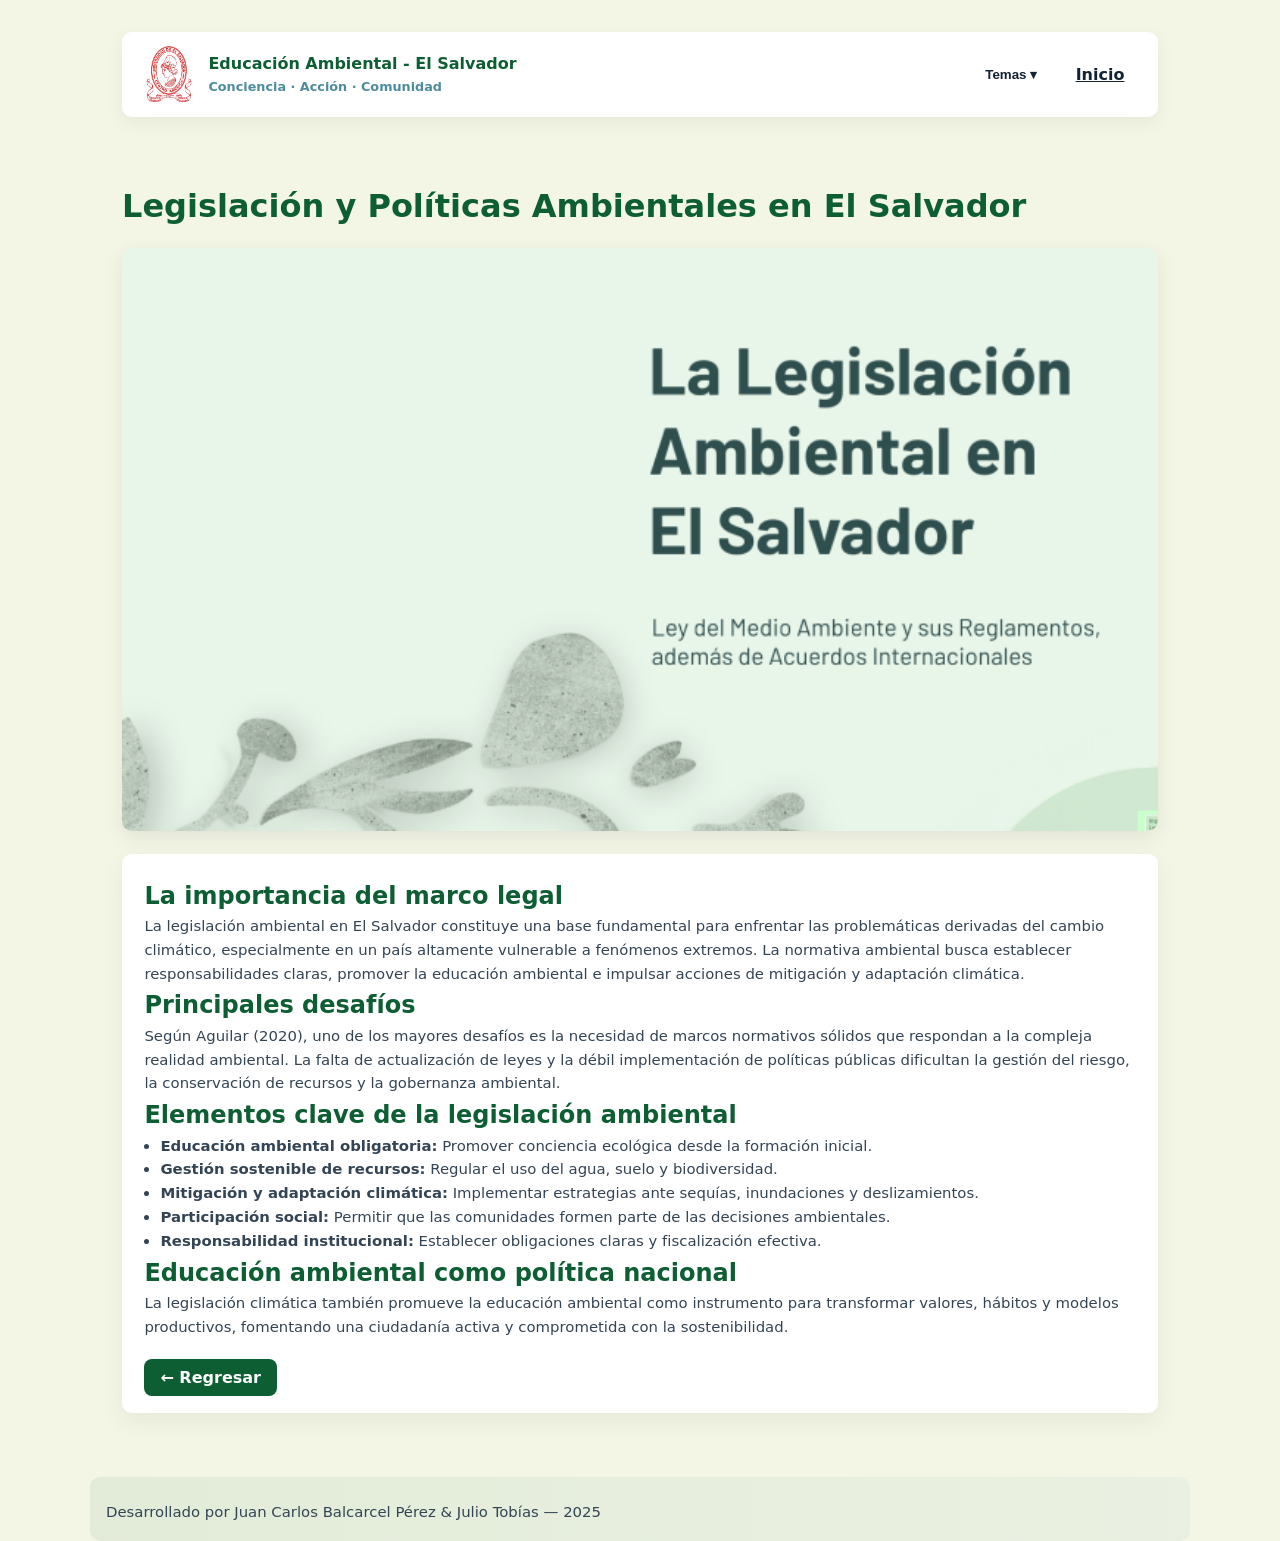
==== SITE BP2201/legislacion.html @ e00bef88 "Add files via upload" ====
<!doctype html>
<html lang="es">
<head>
<meta charset="utf-8">
<meta name="viewport" content="width=device-width,initial-scale=1">
<title>Legislación Ambiental en El Salvador</title>

<style>
:root{
  --primary:#0E5E34;
  --accent:#A3D977;
  --bg:#F3F6E5;
  --muted:#4D8C9E;
  --maxw:1100px;
}
*{box-sizing:border-box;margin:0;padding:0}
body{
  font-family:Inter, system-ui, Arial;
  background:var(--bg);
  color:#153;
  line-height:1.6;
}

.container{
  max-width:var(--maxw);
  margin:0 auto;
  padding:2rem;
}
.card{
  background:white;
  padding:1.4rem;
  border-radius:10px;
  box-shadow:0 8px 24px rgba(0,0,0,.06);
}
.small{font-size:.93rem;color:#345}

.header{
  background:white;
  border-radius:10px;
  padding:.9rem 1.2rem;
  display:flex;
  justify-content:space-between;
  align-items:center;
  gap:1rem;
  box-shadow:0 6px 18px rgba(0,0,0,.06);
}
.logo{
  display:flex;
  align-items:center;
  gap:.7rem;
  text-decoration:none;
  color:var(--primary);
}
.logo img{
  width:56px;
  height:56px;
  border-radius:8px;
}
.site-title{font-weight:700;font-size:1rem}
.site-sub{font-size:.8rem;color:var(--muted);font-weight:600}

.nav{
  display:flex;
  gap:.6rem;
  align-items:center;
}
.nav-btn{
  background:transparent;
  border:none;
  padding:.6rem .9rem;
  border-radius:8px;
  cursor:pointer;
  font-weight:600;
  color:#123;
}
.nav-btn:hover{
  background:rgba(14,94,52,0.06);
}

.mega{position:relative}
.mega-panel{
  position:absolute;
  left:0;
  top:110%;
  background:white;
  padding:1rem;
  border-radius:10px;
  display:grid;
  grid-template-columns:repeat(3,1fr);
  gap:.6rem;
  min-width:520px;
  z-index:999;
  box-shadow:0 12px 30px rgba(0,0,0,.15);
}
.mega-link{
  display:block;
  padding:.5rem .6rem;
  border-radius:8px;
  text-decoration:none;
  font-weight:600;
  color:#123;
}
.mega-link:hover{
  background:linear-gradient(90deg, rgba(163,217,119,.18), rgba(77,140,158,.1));
}

h1,h2{color:var(--primary)}

.hero-img{
  width:100%;
  margin:1rem 0;
  border-radius:10px;
  box-shadow:0 6px 20px rgba(0,0,0,.08);
}

.btn-back{
  background:var(--primary);
  color:white;
  padding:.55rem 1rem;
  border-radius:8px;
  text-decoration:none;
  font-weight:600;
}
.btn-back:hover{opacity:.9}

.footer{
  margin-top:2rem;
  padding:1rem;
  border-radius:10px;
  background:linear-gradient(90deg, rgba(14,94,52,.07), rgba(77,140,158,.05));
}
.footer .small{margin-top:.5rem}

@media(max-width:900px){
  .mega-panel{
    grid-template-columns:repeat(2,1fr);
    min-width:300px;
  }
}
</style>
</head>

<body>

<!-- HEADER -->
<header class="container">
  <div class="header">

    <a class="logo" href="index.html">
      <img src="LogoUes.png">
      <div>
        <div class="site-title">Educación Ambiental - El Salvador</div>
        <div class="site-sub">Conciencia · Acción · Comunidad</div>
      </div>
    </a>

    <nav class="nav">
      <div class="mega">
        <button class="nav-btn" id="megaBtn">Temas ▾</button>

        <div class="mega-panel" id="megaPanel" style="display:none">

          <a class="mega-link" href="index.html">Inicio</a>
          <a class="mega-link" href="concepto.html">Educación Ambiental</a>
          <a class="mega-link" href="problematica.html">Problemáticas</a>
          <a class="mega-link" href="importancia.html">Importancia</a>
          <a class="mega-link" href="legislacion.html">Legislación</a>
          <a class="mega-link" href="rol_docente.html">Rol del Docente</a>
          <a class="mega-link" href="estrategias.html">Estrategias</a>
          <a class="mega-link" href="participacion.html">Participación Comunitaria</a>
          <a class="mega-link" href="cambio_climatico.html">Cambio Climático</a>
          <a class="mega-link" href="tic.html">TIC</a>
          <a class="mega-link" href="sostenibilidad.html">ODS</a>
          <a class="mega-link" href="marco_teorico.html">Marco Teórico</a>
          <a class="mega-link" href="referencias.html">Referencias</a>

        </div>
      </div>

      <a class="nav-btn" href="index.html">Inicio</a>
    </nav>

  </div>
</header>

<!-- CONTENIDO -->
<main class="container">

  <h1>Legislación y Políticas Ambientales en El Salvador</h1>

  <img src="img6.png" class="hero-img">

  <div class="card">

    <h2>La importancia del marco legal</h2>
    <p class="small">
      La legislación ambiental en El Salvador constituye una base fundamental
      para enfrentar las problemáticas derivadas del cambio climático,
      especialmente en un país altamente vulnerable a fenómenos extremos.
      La normativa ambiental busca establecer responsabilidades claras,
      promover la educación ambiental e impulsar acciones de mitigación
      y adaptación climática.
    </p>

    <h2>Principales desafíos</h2>
    <p class="small">
      Según Aguilar (2020), uno de los mayores desafíos es la necesidad de
      marcos normativos sólidos que respondan a la compleja realidad ambiental.
      La falta de actualización de leyes y la débil implementación de políticas
      públicas dificultan la gestión del riesgo, la conservación de recursos y
      la gobernanza ambiental.
    </p>

    <h2>Elementos clave de la legislación ambiental</h2>

    <ul class="small" style="margin-left:1rem">
      <li><strong>Educación ambiental obligatoria:</strong> Promover conciencia ecológica desde la formación inicial.</li>
      <li><strong>Gestión sostenible de recursos:</strong> Regular el uso del agua, suelo y biodiversidad.</li>
      <li><strong>Mitigación y adaptación climática:</strong> Implementar estrategias ante sequías, inundaciones y deslizamientos.</li>
      <li><strong>Participación social:</strong> Permitir que las comunidades formen parte de las decisiones ambientales.</li>
      <li><strong>Responsabilidad institucional:</strong> Establecer obligaciones claras y fiscalización efectiva.</li>
    </ul>

    <h2>Educación ambiental como política nacional</h2>
    <p class="small">
      La legislación climática también promueve la educación ambiental como
      instrumento para transformar valores, hábitos y modelos productivos,
      fomentando una ciudadanía activa y comprometida con la sostenibilidad.
    </p>

    <br>
    <a href="index.html" class="btn-back">← Regresar</a>

  </div>

</main>

<!-- FOOTER -->
<footer class="container footer">
  <div class="small">
    Desarrollado por Juan Carlos Balcarcel Pérez & Julio Tobías — 2025
  </div>
</footer>


<script>
// Mega menu toggle
document.getElementById('megaBtn').addEventListener('click',()=>{
  const p=document.getElementById('megaPanel');
  p.style.display=p.style.display==='none'?'grid':'none';
});
document.addEventListener('click',e=>{
  const b=document.getElementById('megaBtn');
  const p=document.getElementById('megaPanel');
  if(!b.contains(e.target)&&!p.contains(e.target)){
    p.style.display='none';
  }
});
</script>

</body>
</html>
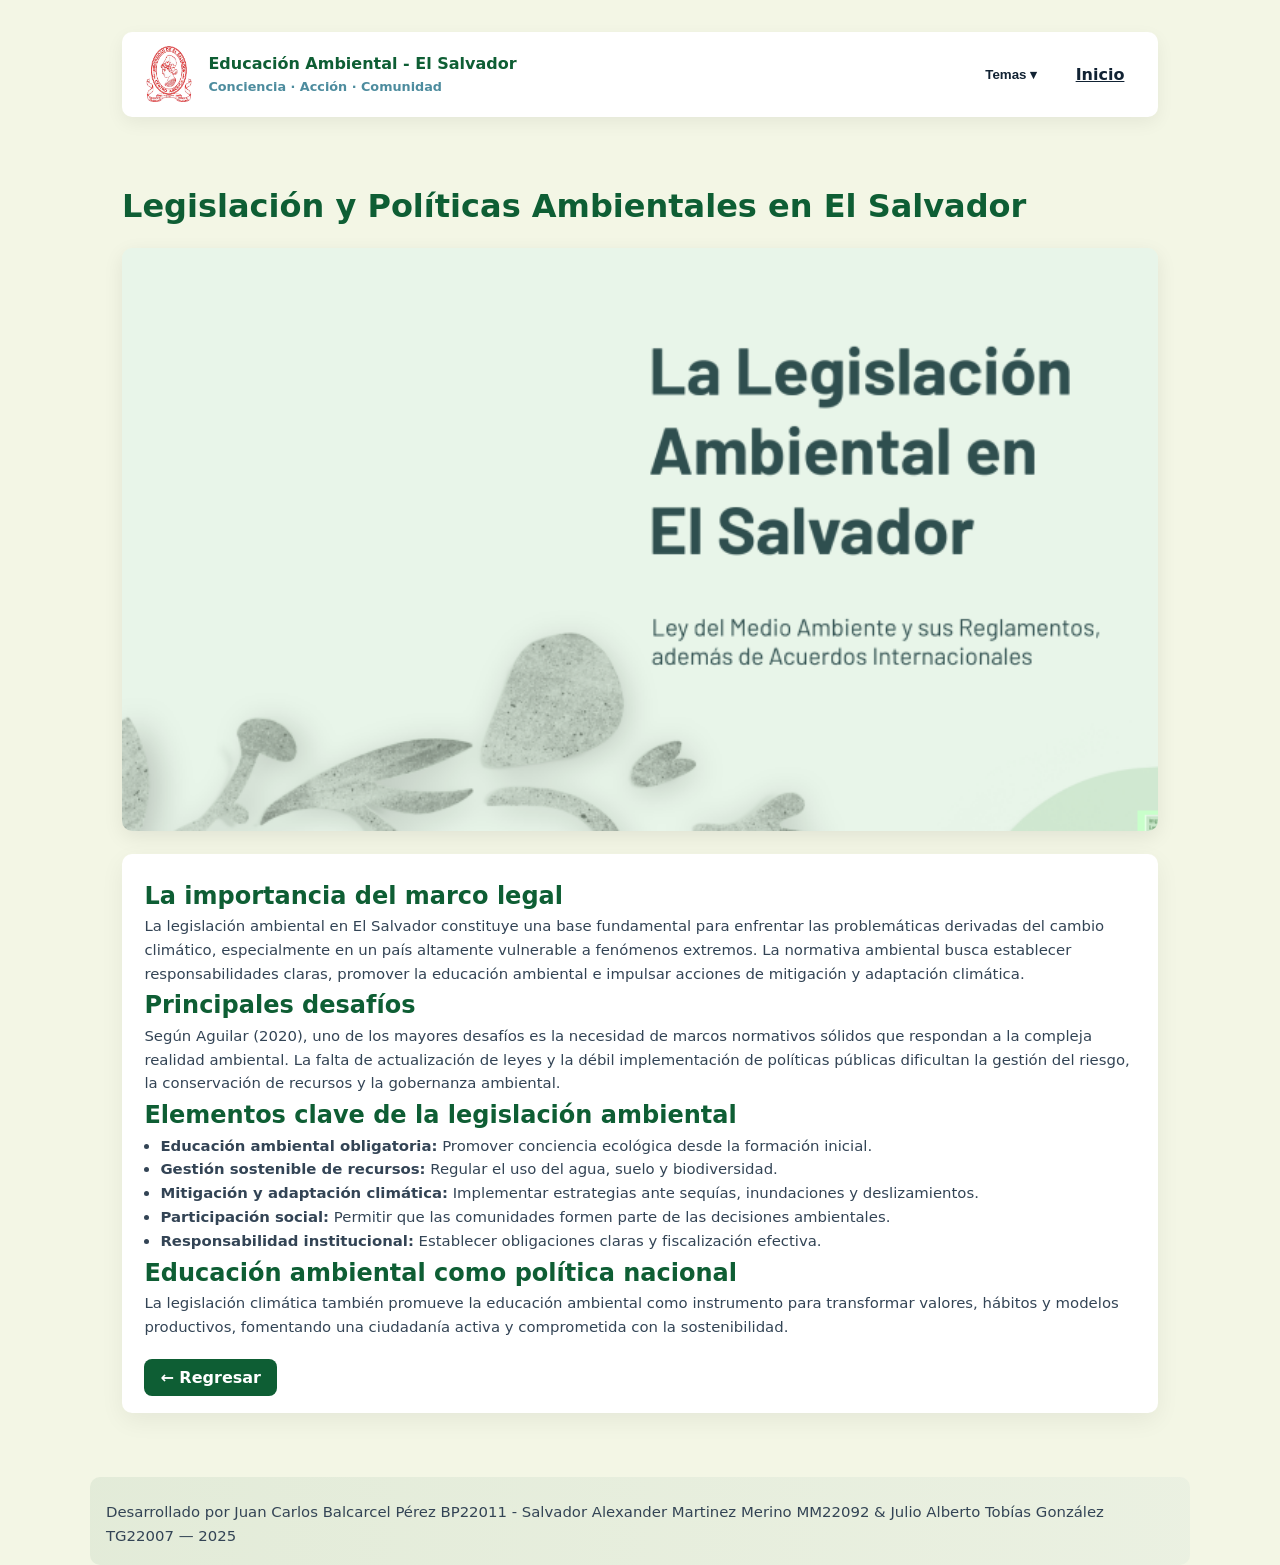
==== commit 84105c77: "Update legislacion.html se agrego autor" ====
--- a/SITE BP2201/legislacion.html
+++ b/SITE BP2201/legislacion.html
@@ -238,7 +238,7 @@
 <!-- FOOTER -->
 <footer class="container footer">
   <div class="small">
-    Desarrollado por Juan Carlos Balcarcel Pérez & Julio Tobías — 2025
+    Desarrollado por  Juan Carlos Balcarcel Pérez BP22011 - Salvador Alexander Martinez Merino MM22092 & Julio Alberto Tobías González TG22007 — 2025
   </div>
 </footer>
 
@@ -260,3 +260,4 @@
 
 </body>
 </html>
+
